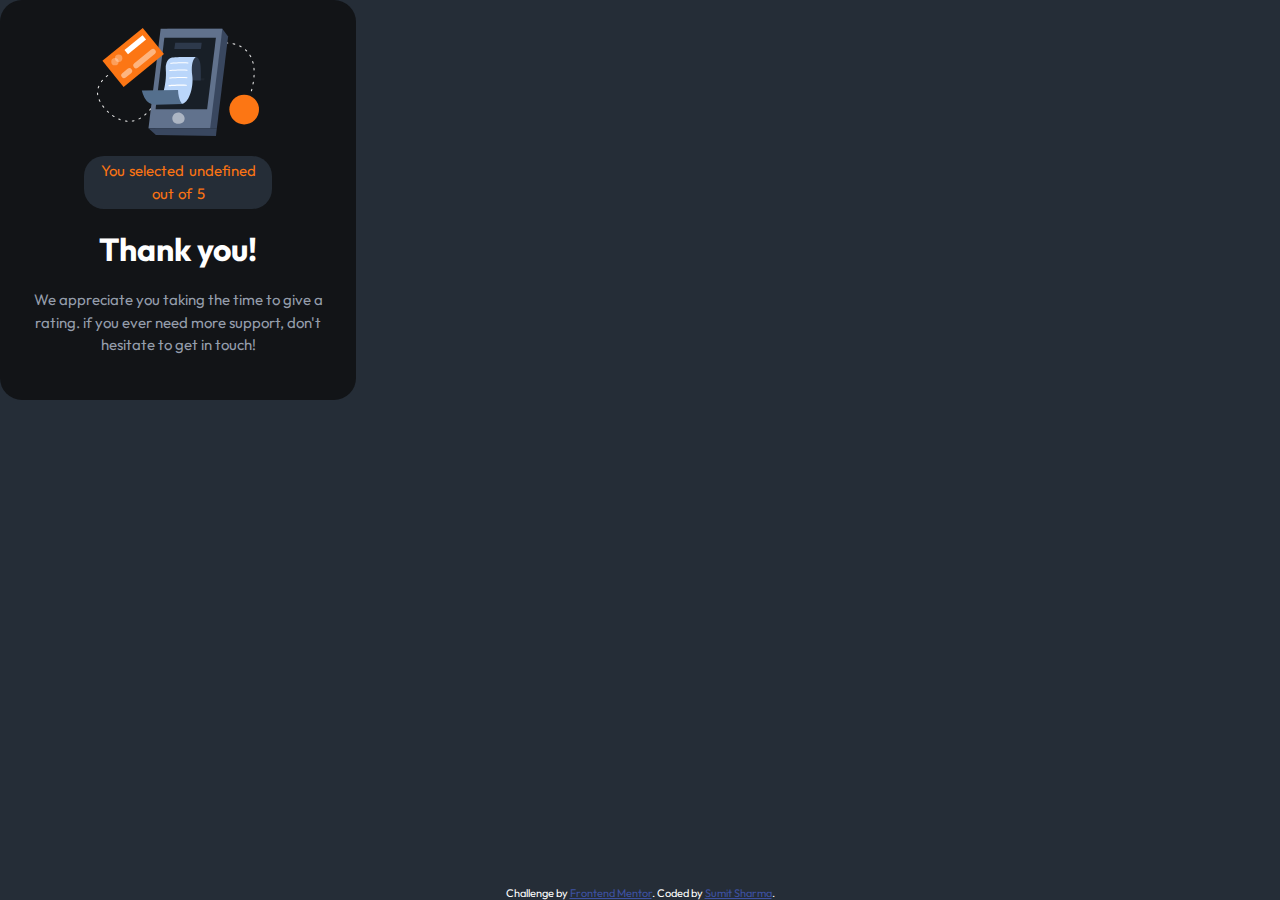
==== thankyou.html @ 4d7786cc "Add files via upload" ====
<!DOCTYPE html>
<html lang="en">
	<head>
		<meta charset="UTF-8">
		<meta name="viewport" content="width=device-width, initial-scale=1.0"> <!-- displays site properly based on user's device -->
		<link rel="icon" type="image/png" sizes="32x32" href="./images/favicon-32x32.png">
		
		<title>Frontend Mentor | Interactive rating component</title>
		<link rel="stylesheet" href="style.css">
		
		<script src="https://ajax.googleapis.com/ajax/libs/jquery/3.6.0/jquery.min.js"></script>
	</head>
	<body>
		<div class="ReactComp">
			<div class="thankyou">
				<svg width="162" height="108" xmlns="http://www.w3.org/2000/svg"><g fill="none"><path d="M30 93.744h-.044a23.456 23.456 0 0 1-1.61-.189.543.543 0 0 1 .155-1.076c.52.076 1.04.135 1.563.178a.538.538 0 0 1-.043 1.076l-.022.01Zm5.37-.205a.538.538 0 0 1-.08-1.076 19.51 19.51 0 0 0 1.54-.306.536.536 0 0 1 .645.403.538.538 0 0 1-.397.646c-.537.129-1.074.236-1.611.323l-.097.01Zm-12.137-1.312a.536.536 0 0 1-.183-.033 24.346 24.346 0 0 1-1.525-.608.539.539 0 0 1 .424-.99c.483.21.983.404 1.472.587a.538.538 0 0 1-.188 1.044Zm18.759-.829a.538.538 0 0 1-.242-1.022c.467-.226.934-.479 1.39-.742a.536.536 0 1 1 .538.93c-.478.275-.967.538-1.45.78a.536.536 0 0 1-.258.054h.022Zm-24.994-2.292a.536.536 0 0 1-.29-.08c-.457-.29-.913-.597-1.36-.91a.536.536 0 1 1 .612-.882c.436.307.876.597 1.322.883a.538.538 0 0 1-.284.99Zm30.772-1.544a.537.537 0 0 1-.408-.193.539.539 0 0 1 .06-.759l.117-.124c.355-.306.715-.624 1.074-.957a.537.537 0 1 1 .73.79c-.375.345-.74.673-1.106.985l-.123.102a.537.537 0 0 1-.344.156Zm-36.326-2.69a.537.537 0 0 1-.36-.14c-.402-.37-.8-.747-1.18-1.124a.539.539 0 0 1 .751-.769c.376.371.763.737 1.155 1.076a.538.538 0 0 1 .032.764.537.537 0 0 1-.398.194Zm41.305-2.21a.537.537 0 0 1-.398-.899c.355-.393.715-.79 1.074-1.2a.537.537 0 1 1 .806.71c-.365.415-.725.818-1.074 1.21a.537.537 0 0 1-.408.152v.026ZM6.724 79.723a.537.537 0 0 1-.424-.204 41.79 41.79 0 0 1-.989-1.308.539.539 0 0 1 .124-.753.536.536 0 0 1 .746.124c.312.425.629.85.962 1.27a.539.539 0 0 1-.42.871Zm50.579-2.383a.539.539 0 0 1-.419-.877c.338-.414.677-.828 1.015-1.253a.537.537 0 1 1 .838.672l-1.02 1.259a.537.537 0 0 1-.414.199ZM2.9 73.887a.537.537 0 0 1-.473-.312c-.257-.5-.499-1-.714-1.485a.539.539 0 0 1 .685-.72c.133.052.24.154.298.285.21.462.44.946.687 1.425a.539.539 0 0 1-.483.786v.021Zm58.753-2.028a.537.537 0 0 1-.424-.866l.988-1.275a.537.537 0 1 1 .848.656l-.988 1.275a.537.537 0 0 1-.424.188v.022ZM.682 67.286a.537.537 0 0 1-.537-.462A17.06 17.06 0 0 1 0 65.16a.538.538 0 1 1 1.074 0c.018.519.063 1.036.134 1.55a.539.539 0 0 1-.462.607l-.064-.032Zm65.24-.973a.537.537 0 0 1-.43-.867l.984-1.28a.536.536 0 0 1 .853.65l-.993 1.265a.537.537 0 0 1-.414.21v.022Zm88.49-2.96a.724.724 0 0 1-.15 0 .537.537 0 0 1-.366-.666c.134-.474.28-.99.424-1.544a.538.538 0 0 1 .655-.388.537.537 0 0 1 .382.662c-.145.538-.29 1.076-.43 1.565a.537.537 0 0 1-.515.372Zm-84.247-2.592a.536.536 0 0 1-.424-.867l.983-1.28a.54.54 0 1 1 .854.662l-.989 1.275a.537.537 0 0 1-.413.183l-.01.027Zm-68.924-.382a.536.536 0 0 1-.156 0 .538.538 0 0 1-.355-.673 21.47 21.47 0 0 1 .537-1.565.537.537 0 1 1 .994.403c-.193.49-.37.985-.537 1.474a.537.537 0 0 1-.473.334l-.01.027Zm154.782-3.863a.311.311 0 0 1-.102 0 .538.538 0 0 1-.43-.624c.097-.538.188-1.044.28-1.582a.545.545 0 1 1 1.073.178c-.09.538-.182 1.076-.279 1.614a.537.537 0 0 1-.542.414ZM74.46 55.209a.537.537 0 0 1-.424-.872l1.004-1.27a.537.537 0 1 1 .838.673l-.999 1.264a.537.537 0 0 1-.408.205h-.01ZM4.436 54.165a.539.539 0 0 1-.43-.855c.323-.436.666-.872 1.02-1.297a.537.537 0 1 1 .822.694 22.92 22.92 0 0 0-.977 1.237.537.537 0 0 1-.435.221Zm74.408-4.417a.539.539 0 0 1-.414-.877l1.026-1.248a.537.537 0 1 1 .843.667l-1.02 1.243a.537.537 0 0 1-.435.215Zm78.124-.161h-.043a.538.538 0 0 1-.494-.576c.043-.538.075-1.076.107-1.614a.538.538 0 0 1 .564-.538c.295.018.52.27.505.565a54.253 54.253 0 0 1-.107 1.614.538.538 0 0 1-.532.549ZM9.28 49.13a.537.537 0 0 1-.338-.958c.8-.646 1.316-.99 1.337-1.006a.536.536 0 0 1 .59.898s-.499.334-1.25.942a.536.536 0 0 1-.35.124h.011Zm74.075-4.74a.537.537 0 0 1-.403-.888c.35-.408.704-.817 1.074-1.22a.537.537 0 1 1 .806.71c-.355.403-.71.806-1.074 1.215a.537.537 0 0 1-.414.183h.01Zm73.742-1.797a.537.537 0 0 1-.537-.505 54.325 54.325 0 0 0-.118-1.614.54.54 0 1 1 1.074-.097c.048.538.091 1.076.118 1.614 0 .285-.221.52-.505.538l-.032.064Zm-69.064-3.416a.537.537 0 0 1-.392-.904c.365-.398.735-.79 1.106-1.178a.536.536 0 0 1 .779.737l-1.074 1.173a.537.537 0 0 1-.44.172h.02Zm68.092-3.502a.537.537 0 0 1-.537-.409 22.668 22.668 0 0 0-.408-1.533.539.539 0 0 1 1.03-.307c.151.538.296 1.05.425 1.587a.539.539 0 0 1-.398.651l-.112.01Zm-63.221-1.512a.537.537 0 0 1-.376-.92l1.165-1.13a.537.537 0 1 1 .763.76c-.387.365-.768.741-1.155 1.118a.537.537 0 0 1-.419.172h.022Zm5.14-4.745a.537.537 0 0 1-.355-.941l1.235-1.076a.539.539 0 1 1 .693.828c-.408.34-.817.689-1.225 1.039a.537.537 0 0 1-.37.15h.021Zm55.197-.575c-.247-.468-.505-.931-.779-1.378a.537.537 0 1 1 .918-.554c.285.463.537.947.811 1.431a.539.539 0 0 1-.478.791.537.537 0 0 1-.472-.29ZM103.5 25.055a.539.539 0 0 1-.322-.974c.44-.322.88-.634 1.32-.946a.537.537 0 0 1 .845.394.54.54 0 0 1-.227.488l-1.3.93a.536.536 0 0 1-.338.108h.022Zm46.132-1.56a.537.537 0 0 1-.381-.161c-.359-.359-.74-.717-1.144-1.076a.536.536 0 1 1 .709-.807c.408.36.81.742 1.197 1.135a.539.539 0 0 1 0 .759.537.537 0 0 1-.403.15h.022Zm-40.279-2.28a.537.537 0 0 1-.274-1.001c.473-.275.946-.538 1.418-.797a.54.54 0 0 1 .81.474.542.542 0 0 1-.273.468c-.467.253-.929.538-1.39.785a.536.536 0 0 1-.344.07h.053Zm34.737-1.894a.504.504 0 0 1-.258-.07c-.451-.248-.924-.49-1.407-.716a.539.539 0 0 1 .462-.974c.499.237.988.49 1.46.748a.538.538 0 0 1-.257 1.012Zm-28.49-1.195a.537.537 0 0 1-.2-1.038c.505-.204 1.01-.398 1.52-.581a.537.537 0 0 1 .366 1.011c-.495.178-.989.366-1.483.57a.536.536 0 0 1-.247.038h.043Zm22.045-1.452a.777.777 0 0 1-.156 0c-.505-.15-1.02-.29-1.53-.41a.553.553 0 0 1 .252-1.075c.537.129 1.074.269 1.611.425a.542.542 0 0 1-.15 1.076l-.027-.016Zm-15.456-.597a.537.537 0 0 1-.118-1.066c.537-.107 1.074-.21 1.61-.29a.543.543 0 0 1 .59.735.544.544 0 0 1-.423.34c-.537.082-1.036.178-1.557.286a.365.365 0 0 1-.102-.005Zm8.555-.603h-.038a32.41 32.41 0 0 0-1.579-.06.538.538 0 0 1 0-1.075c.537 0 1.074.027 1.638.06a.538.538 0 0 1-.032 1.075h.01Z" fill="#E6E6E6"/><path fill="#39475F" d="M119.847 100.221H58.146L70.332.793h55.025l5.747 7.601z"/><path fill="#61728D" d="M113.172 100.221H51.465L63.651.793h61.706z"/><path fill="#181F27" d="M110.132 81.354H58.576l8.791-71.695h51.557z"/><path fill="#1E252E" d="m92.743 50.055 14.897.177-.29 2.308-14.607-.252z"/><path fill="#39475F" d="m51.465 100.221 7.422 6.864 60.037.915.923-7.779z"/><path d="M99.096 29.058s2.572.183 3.888 5.03c1.316 4.847.865 18.377.865 18.377l-11.096-.177s-5.537-20.137 6.343-23.23Z" fill="#2D394B"/><path fill="#FC7614" d="M5.42 32.843 45.778 0l21.18 26.119L26.603 58.96z"/><path fill="#FFF" d="M27.49 21.931 45.56 7.226l3.497 4.313-18.07 14.706z"/><path d="m25.272 45.175 5.338-4.345a2.772 2.772 0 0 1 3.902.404 2.781 2.781 0 0 1-.404 3.91l-5.338 4.344a2.772 2.772 0 0 1-3.903-.404 2.781 2.781 0 0 1 .405-3.91ZM37.33 35.365l16.89-13.743a2.772 2.772 0 0 1 3.902.404 2.781 2.781 0 0 1-.405 3.909L40.83 39.679a2.772 2.772 0 0 1-3.903-.404 2.781 2.781 0 0 1 .405-3.91Z" fill="#FFF" opacity=".46"/><ellipse fill="#FFF" opacity=".3" cx="17.937" cy="33.636" rx="3.673" ry="3.68"/><ellipse fill="#FFF" opacity=".3" cx="21.664" cy="30.284" rx="3.673" ry="3.68"/><path d="M99.096 29.058s-5.838 2.103-3.803 18.581c1.493 12.073-3.55 28.056-11.004 28.25-7.454.193-21.202-.463-21.202-.463s7.159-18.56 5.676-34.145a14.786 14.786 0 0 1 .763-6.456c.87-2.373 2.487-4.842 5.494-5.245 6.004-.818 24.076-.522 24.076-.522Z" fill="#BAD6FA"/><path d="m58.957 76.63 26.342-.537s-4.017-3.992-4.27-14.154l-36.234.538a31.494 31.494 0 0 0 2.841 7.531 12.547 12.547 0 0 0 11.32 6.623Z" fill="#546F8D"/><path fill="#2D394B" d="m78.21 14.834-.918 6.041h26.621l.806-6.041z"/><path d="M85.54 86.19c-2.872-2.517-7.416-2.022-9.446 1.222a4.955 4.955 0 0 0-.8 2.647c0 3.98 2.744 6.59 8.227 5.492 4.184-.839 5.779-6.073 2.02-9.36Z" fill="#FFF" opacity=".48"/><ellipse fill="#FC7614" cx="147.188" cy="81.542" rx="14.812" ry="14.837"/><path d="M73.731 35.75a.537.537 0 0 1-.038-1.076c.113 0 11.343-.828 17.363-.29a.54.54 0 0 1-.096 1.076c-5.908-.538-17.079.274-17.186.285l-.043.005Zm-.891 7.279a.538.538 0 0 1-.038-1.076c.113 0 11.342-.828 17.363-.29a.54.54 0 0 1-.097 1.076c-5.907-.538-17.073.28-17.185.285l-.043.005Zm-.102 7.564a.538.538 0 0 1-.043-1.076c.112 0 11.347-.829 17.362-.29a.54.54 0 0 1-.096 1.075c-5.908-.538-17.073.28-17.186.286l-.037.005Zm-.715 7.564a.537.537 0 0 1-.037-1.076c.112 0 11.342-.829 17.362-.285a.54.54 0 0 1-.096 1.076c-5.908-.538-17.073.28-17.186.285h-.043Z" fill="#FFF"/></g></svg>
				<p id="rating"></p>
				<h1 class="thanks">Thank you!</h1>
				<p class="thanksp">We appreciate you taking the time to give a rating. if you ever need more support, don't hesitate to get in touch!
				</p>
				
			</div>

			<footer>
				<div class="attribution">
					Challenge by <a href="https://www.frontendmentor.io?ref=challenge" target="_blank">Frontend Mentor</a>.
					Coded by <a href="#">Sumit Sharma</a>.
				</div>
			</footer></div>
			<script src="app.js"></script>
	</body>
	</html>
---- style.css ----
@import url('https://fonts.googleapis.com/css2?family=Outfit:wght@700;900&display=swap');
body{
	margin:0;
	padding:0;
	background-color:hsl(213, 19%, 18%);
	font-family: 'Outfit', sans-serif;

}
.RatingComp{

	display: flex;
	flex-direction: column;
	justify-content: center;
	align-items: center;
	height:100vh;


}
.maincomp{
	background-color:hsl(216, 12%, 8%);
width: 300px;
padding: 28px;
border-radius: 22px;
}

.maincomp svg {
border-radius: 50%;
padding: 15px;
background-color: hsl(213, 19%, 18%);
}

.thankyou {
background-color: hsl(216, 12%, 8%);
width: 300px;
padding: 28px;
border-radius: 22px;
}

h1 {
color: hsl(0, 0%, 100%);
margin: 20px 0;
}

p {
color: hsl(217, 12%, 63%);
line-height: 1.5;
font-size: 15px;
}

ul {
display: flex;
flex-direction: row;
justify-content: space-between;
padding-left: 0;
margin: 45px 0;
}

li {
color: hsl(217, 12%, 63%);
width: 18px;
height: 18px;
list-style-type: none;
text-align: center;
padding: 18px;
border-radius: 50%;
background-color: hsl(213, 19%, 18%);
}

button {
width: 100%;
border-radius: 40px;
background-color: hsl(25, 97%, 53%);
border: none;
height: 45px;
color: hsl(0, 0%, 100%);
font-size: 14px;
letter-spacing: 2px;
margin-bottom: 10px;
font-weight: bold;
}

.thankyou svg {
display: block;
margin: auto;
}

#rating {
border: none;
border-radius: 20px;
color: hsl(25, 97%, 53%);
word-spacing: 1.5px;
background-color: hsl(213, 19%, 18%);
	text-align:center;
	padding:4px;
	width:180px;
   font-size:15px;
   font-weight:normal;
	margin:20px auto;
}
.thanks{
	text-align:center;
}
.thanksp{
	text-align:center;
}
.attribution { font-size: 11px; text-align: center;color:white;position:absolute;left:50%;top:100%;transform: translate(-50%, -100%);;}
    .attribution a { color: hsl(228, 45%, 44%); }
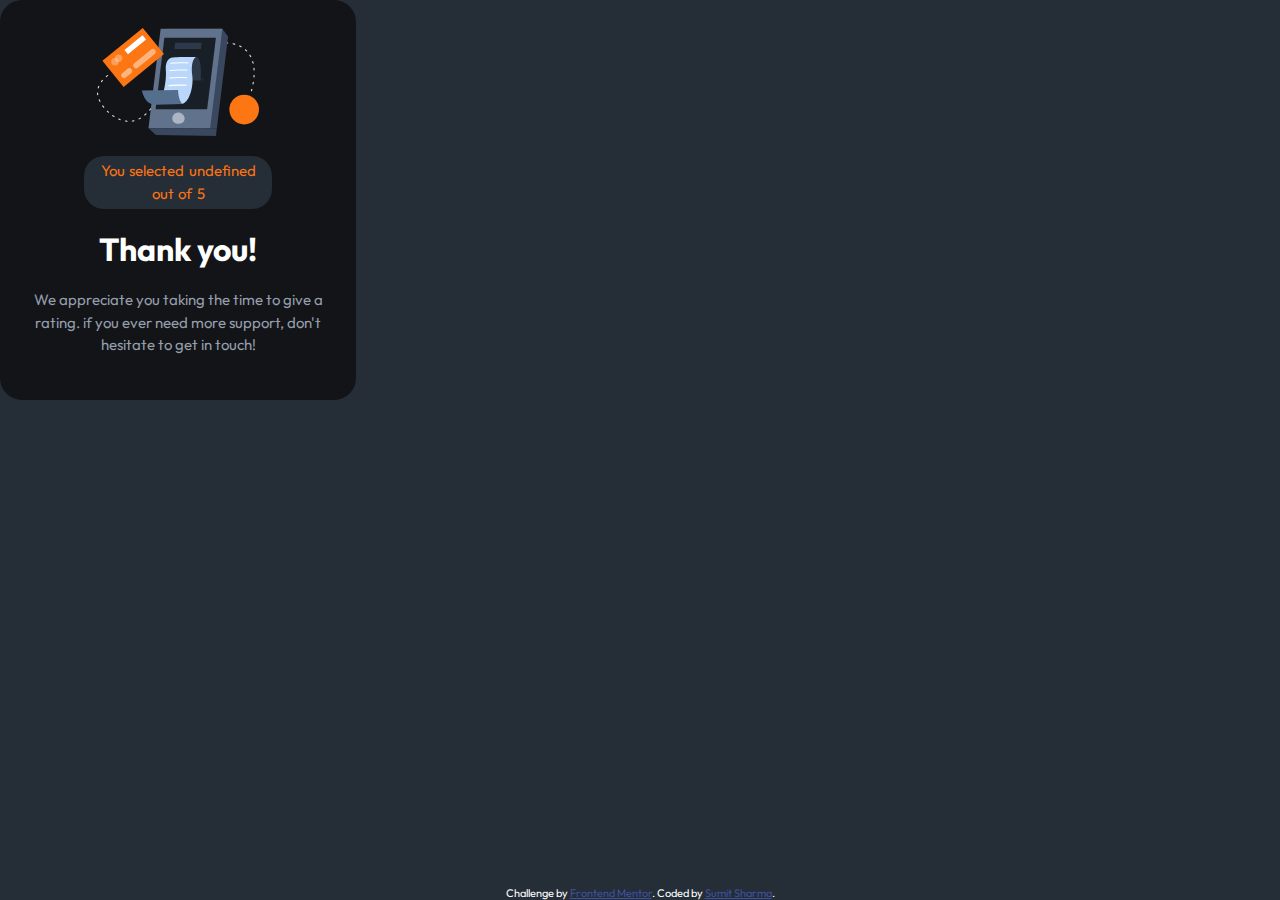
==== commit 5adce0d6: "Update thankyou.html" ====
--- a/thankyou.html
+++ b/thankyou.html
@@ -5,7 +5,7 @@
 		<meta name="viewport" content="width=device-width, initial-scale=1.0"> <!-- displays site properly based on user's device -->
 		<link rel="icon" type="image/png" sizes="32x32" href="./images/favicon-32x32.png">
 		
-		<title>Frontend Mentor | Interactive rating component</title>
+		<title> Interactive rating component</title>
 		<link rel="stylesheet" href="style.css">
 		
 		<script src="https://ajax.googleapis.com/ajax/libs/jquery/3.6.0/jquery.min.js"></script>
@@ -29,4 +29,4 @@
 			</footer></div>
 			<script src="app.js"></script>
 	</body>
-	</html>+	</html>
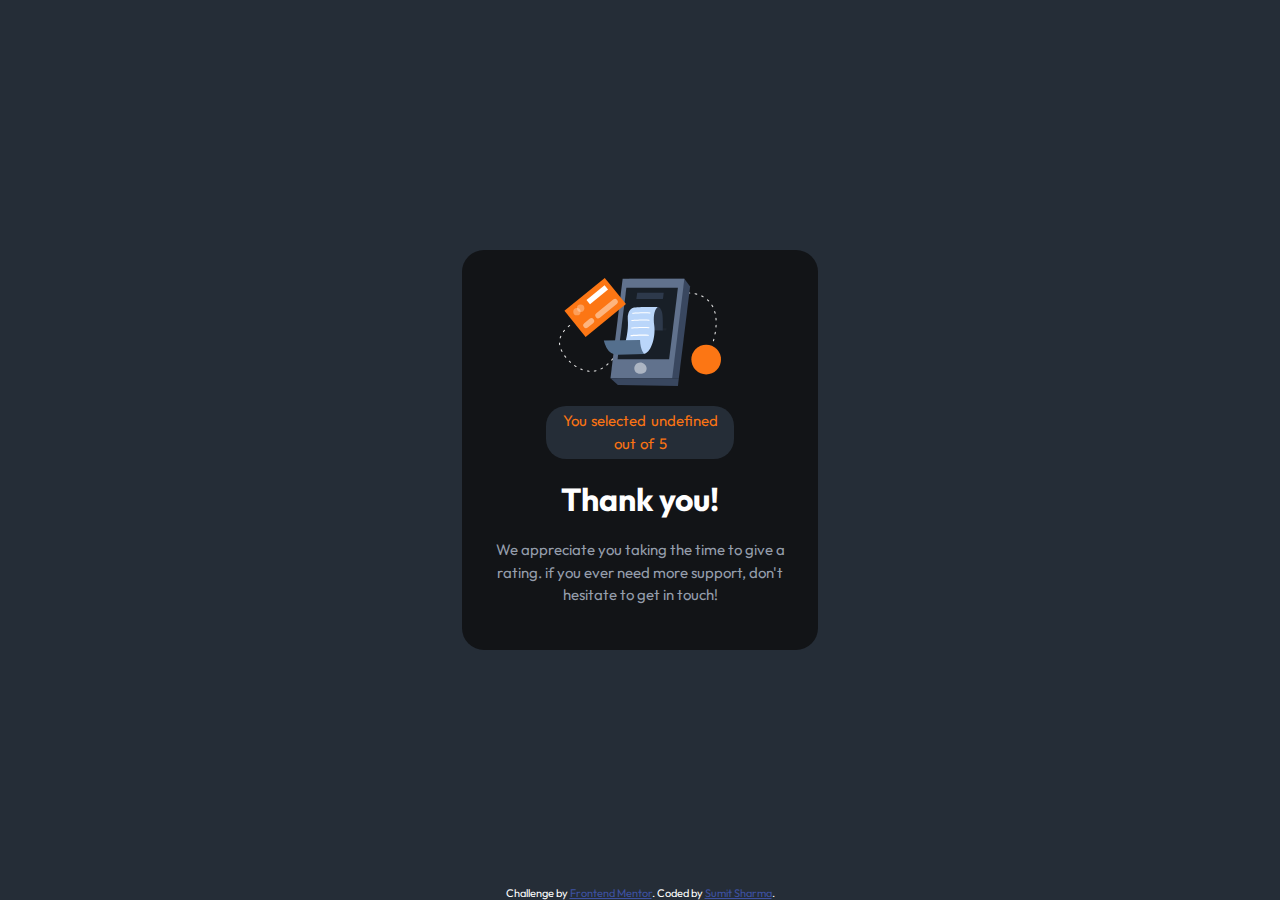
==== commit a768e982: "Update thankyou.html" ====
--- a/thankyou.html
+++ b/thankyou.html
@@ -1,3 +1,4 @@
+
 <!DOCTYPE html>
 <html lang="en">
 	<head>
@@ -5,7 +6,7 @@
 		<meta name="viewport" content="width=device-width, initial-scale=1.0"> <!-- displays site properly based on user's device -->
 		<link rel="icon" type="image/png" sizes="32x32" href="./images/favicon-32x32.png">
 		
-		<title> Interactive rating component</title>
+		<title>Frontend Mentor | Interactive rating component</title>
 		<link rel="stylesheet" href="style.css">
 		
 		<script src="https://ajax.googleapis.com/ajax/libs/jquery/3.6.0/jquery.min.js"></script>
--- a/style.css
+++ b/style.css
@@ -6,7 +6,7 @@
 	font-family: 'Outfit', sans-serif;
 
 }
-.RatingComp{
+.ReactComp{
 
 	display: flex;
 	flex-direction: column;
@@ -18,78 +18,73 @@
 }
 .maincomp{
 	background-color:hsl(216, 12%, 8%);
-width: 300px;
-padding: 28px;
-border-radius: 22px;
+	width:300px;
+	padding:28px;
+border-radius:22px;
 }
+.maincomp svg{
+	border-radius:50%;
+	padding:15px;
+	background-color:hsl(213, 19%, 18%);
+	
+}
+.thankyou{
+	background-color:hsl(216, 12%, 8%);
+	width:300px;
+	padding:28px;
+border-radius:22px;
+}
+h1{
+	color:hsl(0, 0%, 100%);
+	margin:20px 0;
+}
+p{
+	color:hsl(217, 12%, 63%);
+	line-height:1.5;
+	font-size:15px;
 
-.maincomp svg {
-border-radius: 50%;
-padding: 15px;
-background-color: hsl(213, 19%, 18%);
 }
+ul{
+	display:flex;
+	flex-direction:row;
+	justify-content: space-between;
+	padding-left:0;
+	margin:45px 0;
 
-.thankyou {
-background-color: hsl(216, 12%, 8%);
-width: 300px;
-padding: 28px;
-border-radius: 22px;
+
 }
-
-h1 {
-color: hsl(0, 0%, 100%);
-margin: 20px 0;
+li{
+color:hsl(217, 12%, 63%);
+width:18px;
+height:18px;
+list-style-type:none;
+text-align:center;
+padding:18px;
+border-radius:50%;
+background-color:hsl(213, 19%, 18%);
 }
-
-p {
-color: hsl(217, 12%, 63%);
-line-height: 1.5;
-font-size: 15px;
+button{
+	width:100%;
+	border-radius:40px;
+	background-color:hsl(25, 97%, 53%);
+	border:none;
+	height:45px;
+	color:hsl(0, 0%, 100%);
+	font-size:14px;
+	letter-spacing: 2px;
+	margin-bottom:10px;
+    font-weight:bold;
 }
-
-ul {
-display: flex;
-flex-direction: row;
-justify-content: space-between;
-padding-left: 0;
-margin: 45px 0;
+.thankyou svg{
+	display:block;
+	margin:auto;
 }
-
-li {
-color: hsl(217, 12%, 63%);
-width: 18px;
-height: 18px;
-list-style-type: none;
-text-align: center;
-padding: 18px;
-border-radius: 50%;
-background-color: hsl(213, 19%, 18%);
-}
-
-button {
-width: 100%;
-border-radius: 40px;
-background-color: hsl(25, 97%, 53%);
-border: none;
-height: 45px;
-color: hsl(0, 0%, 100%);
-font-size: 14px;
-letter-spacing: 2px;
-margin-bottom: 10px;
-font-weight: bold;
-}
-
-.thankyou svg {
-display: block;
-margin: auto;
-}
-
-#rating {
-border: none;
-border-radius: 20px;
-color: hsl(25, 97%, 53%);
-word-spacing: 1.5px;
-background-color: hsl(213, 19%, 18%);
+#rating{
+	border:none;
+	border-radius:20px;
+	color:hsl(25, 97%, 53%);
+	word-spacing:1.5px;
+	background-color:hsl(213, 19%, 18%);
 	text-align:center;
 	padding:4px;
 	width:180px;
@@ -104,4 +99,4 @@
 	text-align:center;
 }
 .attribution { font-size: 11px; text-align: center;color:white;position:absolute;left:50%;top:100%;transform: translate(-50%, -100%);;}
-    .attribution a { color: hsl(228, 45%, 44%); }+    .attribution a { color: hsl(228, 45%, 44%); }
